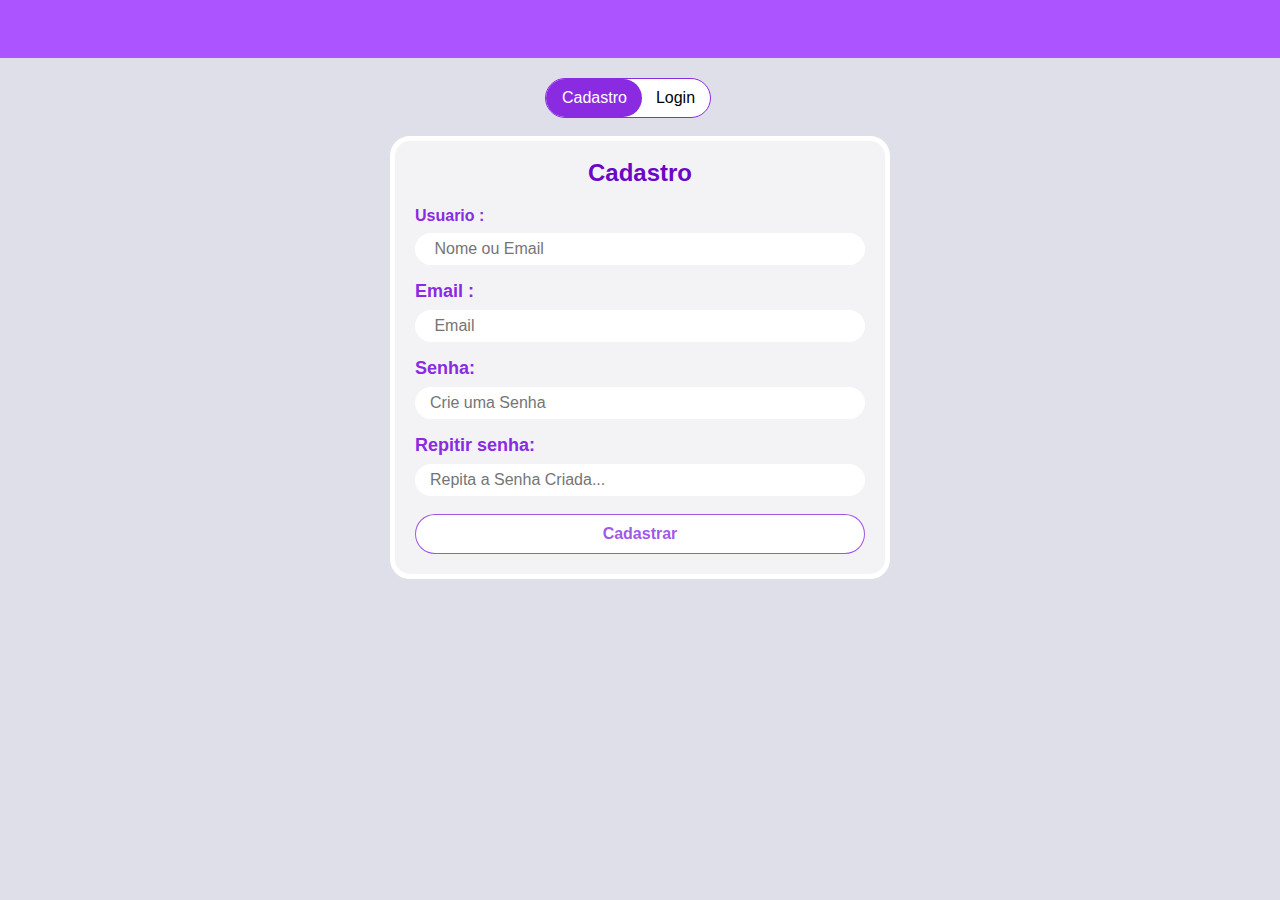
==== index.html @ 27e60275 "2° Update and rename Index.html to index.html" ====
<!DOCTYPE html>
<html lang="pt-br">
<head>
    <meta charset="UTF-8">
    <meta name="viewport" content="width=device-width, initial-scale=1.0">
    <title>Login_Cadastro - "Nome de Site"</title>
    <link rel="icon" href="./download.jpg">
    <link rel="stylesheet" href="style.css">
    <style>
        *{
            padding: 0;
            margin: 0;
            box-sizing: border-box;
        }
        html{
            max-width: 100%;
        }
        a{
            text-decoration: none;
            color: rgb(0, 0, 0);
            font-family: Verdana, Geneva, Tahoma, sans-serif;
            font-size:medium; 
        }
        li{
            display: inline-block;
            list-style: none;
            padding: 10px;
            text-decoration: none;
            color: rgb(0, 0, 0);
            font-family: Verdana, Geneva, Tahoma, sans-serif;
            font-size:medium; 
        }
        header{
        background-color: rgb(172, 84, 255);
        padding: 20px;
        margin-bottom: 20px;
    }

body{
    background-color: rgba(215, 215, 229, 0.795);
}

    .caixa {
        position: relative;
        left: 50%;
        top: 25%;
        transform: translate(-50%);
        max-width: 500px;
        min-width: 300px;
        min-height: 283px;
        border: 5px solid white;
        text-align: center;
        border-radius: 20px;
        padding: 10px;
        background-color: rgb(238, 238, 238);;
        
}
    .caixa2{
        position:relative;
        left: 50%;
        top: 25%;
        transform: translate(-50%);
        max-width: 500px;
        min-width: 300px;
        min-height: 300px;
        border: 5px solid white;
        text-align: center;
        border-radius: 20px;
        background-color: rgb(243, 243, 245);;
        

    }
    #n2{
        position: relative;
        width: 190px;
        left: 50%;
        transform: translate(-50%);
    
    }
    #n3{
        position: relative;
        width: 190px;
        left: 50%;
        top: 15% ;
        transform: translate(-50% );
    }
    
    .passa{
        display: inline-block;
        background-color: rgb(255, 255, 255);
        border-radius: 200px;
        border: 0.25px solid blueviolet;
        cursor: pointer;
    }
#Lica{
    padding-right: 15px;
}
#lilo{
    padding-right: 15px;
}
    .li4{
        padding-right: 15px ;
        padding-left: 16px;
        background-color: blueviolet;
        border-radius:300px; /* 0 0 300px  */
        color: rgb(255, 255, 255);
        transition: 500ms;
    }

h2{
    color: rgb(106, 8, 197);
    font-family: Arial, Helvetica, sans-serif;
    margin:0  20px 0 20px;
    border-radius: 20px;
}

form{
    display: flex;
    flex-direction: column;
    padding: 10px;
    font-family: Arial, Helvetica, sans-serif;
    font-weight: bold;
    margin: 10px;
    text-align: left;
    color: blueviolet;
    
}
form input{
    padding: 7px;
    margin-top: 8px;
    margin-bottom: 10px;
    border-radius: 20px;
    border: none;
    font-size:16px;
    padding-inline-start: 15px;
}
form .label{
    margin-top: 6px;
    font-size: large;

}
form button{
    padding: 10px;
    background: white;
    border: 1px solid rgba(137, 43, 226, 0.8) ;;
    border-radius: 20px;
    color: rgba(137, 43, 226, 0.8) ;
    margin-top: -10px;
    font-size:medium;
    font-weight: 600;
    cursor: pointer;
}
form button:hover{
    background: rgba(137, 43, 226, 0.8) ;
    border: none;
    border-radius: 20px;
    color: white;
}
.s{
    position: absolute;
    z-index: -5;
        opacity: 0;
        /* transition: 400ms; */
}
.p{
    position: absolute;
    z-index: 5;
        opacity: 100%;
}
    </style>
</head>
<body>
    <header>
        <nav id="n1">
            <img src="" alt="">
        </nav>
    </header>

    <nav id="n2" class="">
        <div class="passa" >
            <li class="li4" id="Lica">Cadastro</li>
            <li id="lilo">Login</li>
        </div> 
    </nav> <br>
<div class="caixa s " id="Log" > 
    <br>
    <h2>Login</h2>
    <form action="" method="">
            <label for="usu2">Usuario</label>
                <input type="text" name="usu2" id="usu2" placeholder="Digite seu Usuario">
            <label for="pass3">Senha:</label>
                <input type="password" name="pass3" id="pass3" placeholder="Sua Senha">
        <br>
            <button type="button">Login</button>
    </form>
</div>


<div class="caixa2  " id="Cad"> 
    <br>
    <h2>Cadastro</h2>
    <form action="">
        <label for="usu">Usuario : </label>
        <input type="text" name="usu" id="usu" placeholder=" Nome ou Email">
        <label class="label" for="email">Email : </label>
        <input type="email" name="email" id="email" placeholder=" Email">
    <label class="label"  for="pass">Senha:</label>
    <input type="password" name="pass" id="pass" placeholder="Crie uma Senha">
    <label class="label"  for="pass2">Repitir senha:</label>
    <input type="password" name="pass2" id="pass2" placeholder="Repita a Senha Criada...">
    <br>
<button type="button">Cadastrar</button>
    </form>
    
</div>
    

<script>
    var BtnCa = document.querySelector("#Lica");
    var BtnLo = document.querySelector("#lilo");
    var Cad = document.querySelector("#Cad") ;
    var Log = document.querySelector("#Log");

    var aaa = () => {
    Cad.classList.add("s");
    Log.classList.remove("s");
    BtnCa.classList.remove("li4");
    BtnLo.classList.add("li4");
};

[lilo].forEach((elmt) => {
    elmt.addEventListener("click", () => aaa());
});
    var bbb = () => {
    Cad.classList.remove("s");
    Log.classList.add("s");
    BtnCa.classList.add("li4");
    BtnLo.classList.remove("li4");
};

[Lica].forEach((elmt) => {
    elmt.addEventListener("click", () => bbb());
});

</script>
</body>
</html>
---- style.css ----
*{
    padding: 0;
    margin: 0;
    box-sizing: border-box;
}
html{
    max-width: 100%;
}
a{
    text-decoration: none;
    color: rgb(0, 0, 0);
    font-family: Verdana, Geneva, Tahoma, sans-serif;
    font-size:medium; 
}
li{
    display: inline-block;
    list-style: none;
    padding: 10px;
    text-decoration: none;
    color: rgb(0, 0, 0);
    font-family: Verdana, Geneva, Tahoma, sans-serif;
    font-size:medium; 
}
header{
background-color: rgb(172, 84, 255);
padding: 20px;
margin-bottom: 20px;
}

body{
background-color: rgba(215, 215, 229, 0.795);
}

.caixa {
position: relative;
left: 50%;
top: 25%;
transform: translate(-50%);
max-width: 500px;
min-width: 300px;
min-height: 283px;
border: 5px solid white;
text-align: center;
border-radius: 20px;
padding: 10px;
background-color: rgb(238, 238, 238);;

}
.caixa2{
position:relative;
left: 50%;
top: 25%;
transform: translate(-50%);
max-width: 500px;
min-width: 300px;
min-height: 300px;
border: 5px solid white;
text-align: center;
border-radius: 20px;
background-color: rgb(243, 243, 245);;


}
#n2{
position: relative;
width: 190px;
left: 50%;
transform: translate(-50%);

}
#n3{
position: relative;
width: 190px;
left: 50%;
top: 15% ;
transform: translate(-50% );
}

.passa{
display: inline-block;
background-color: rgb(255, 255, 255);
border-radius: 200px;
border: 0.25px solid blueviolet;
cursor: pointer;
}
#Lica{
padding-right: 15px;
}
#lilo{
padding-right: 15px;
}
.li4{
padding-right: 15px ;
padding-left: 16px;
background-color: blueviolet;
border-radius:300px; /* 0 0 300px  */
color: rgb(255, 255, 255);
transition: 500ms;
}

h2{
color: rgb(106, 8, 197);
font-family: Arial, Helvetica, sans-serif;
margin:0  20px 0 20px;
border-radius: 20px;
}

form{
display: flex;
flex-direction: column;
padding: 10px;
font-family: Arial, Helvetica, sans-serif;
font-weight: bold;
margin: 10px;
text-align: left;
color: blueviolet;

}
form input{
padding: 7px;
margin-top: 8px;
margin-bottom: 10px;
border-radius: 20px;
border: none;
font-size:16px;
padding-inline-start: 15px;
}
form .label{
margin-top: 6px;
font-size: large;

}
form button{
padding: 10px;
background: white;
border: 1px solid rgba(137, 43, 226, 0.8) ;;
border-radius: 20px;
color: rgba(137, 43, 226, 0.8) ;
margin-top: -10px;
font-size:medium;
font-weight: 600;
cursor: pointer;
}
form button:hover{
background: rgba(137, 43, 226, 0.8) ;
border: none;
border-radius: 20px;
color: white;
}
.s{
position: absolute;
z-index: -5;
opacity: 0;
/* transition: 400ms; */
}
.p{
position: absolute;
z-index: 5;
opacity: 100%;
}
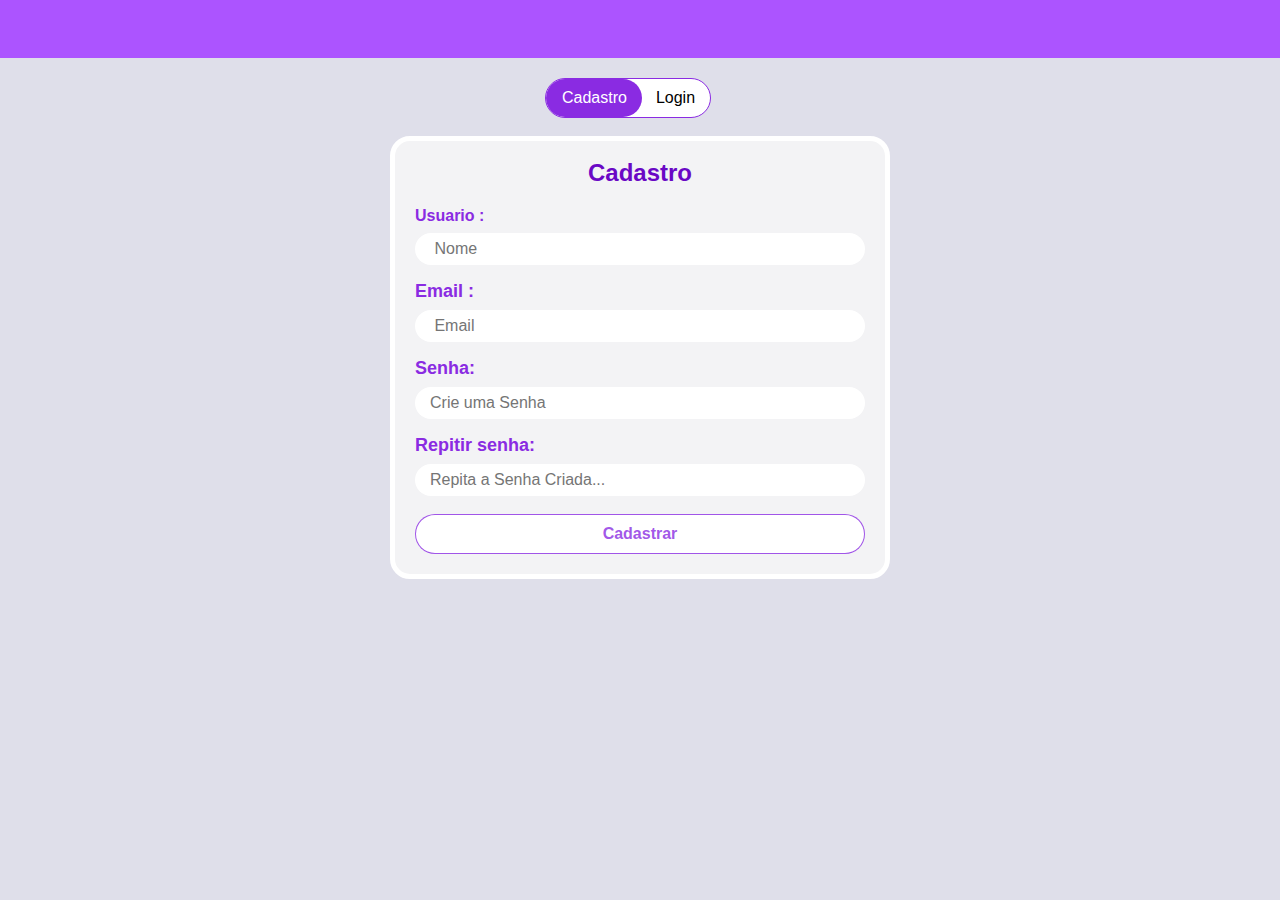
==== commit 47478dfa: "Update index.html" ====
--- a/index.html
+++ b/index.html
@@ -201,7 +201,7 @@
     <h2>Cadastro</h2>
     <form action="">
         <label for="usu">Usuario : </label>
-        <input type="text" name="usu" id="usu" placeholder=" Nome ou Email">
+        <input type="text" name="usu" id="usu" placeholder=" Nome">
         <label class="label" for="email">Email : </label>
         <input type="email" name="email" id="email" placeholder=" Email">
     <label class="label"  for="pass">Senha:</label>
